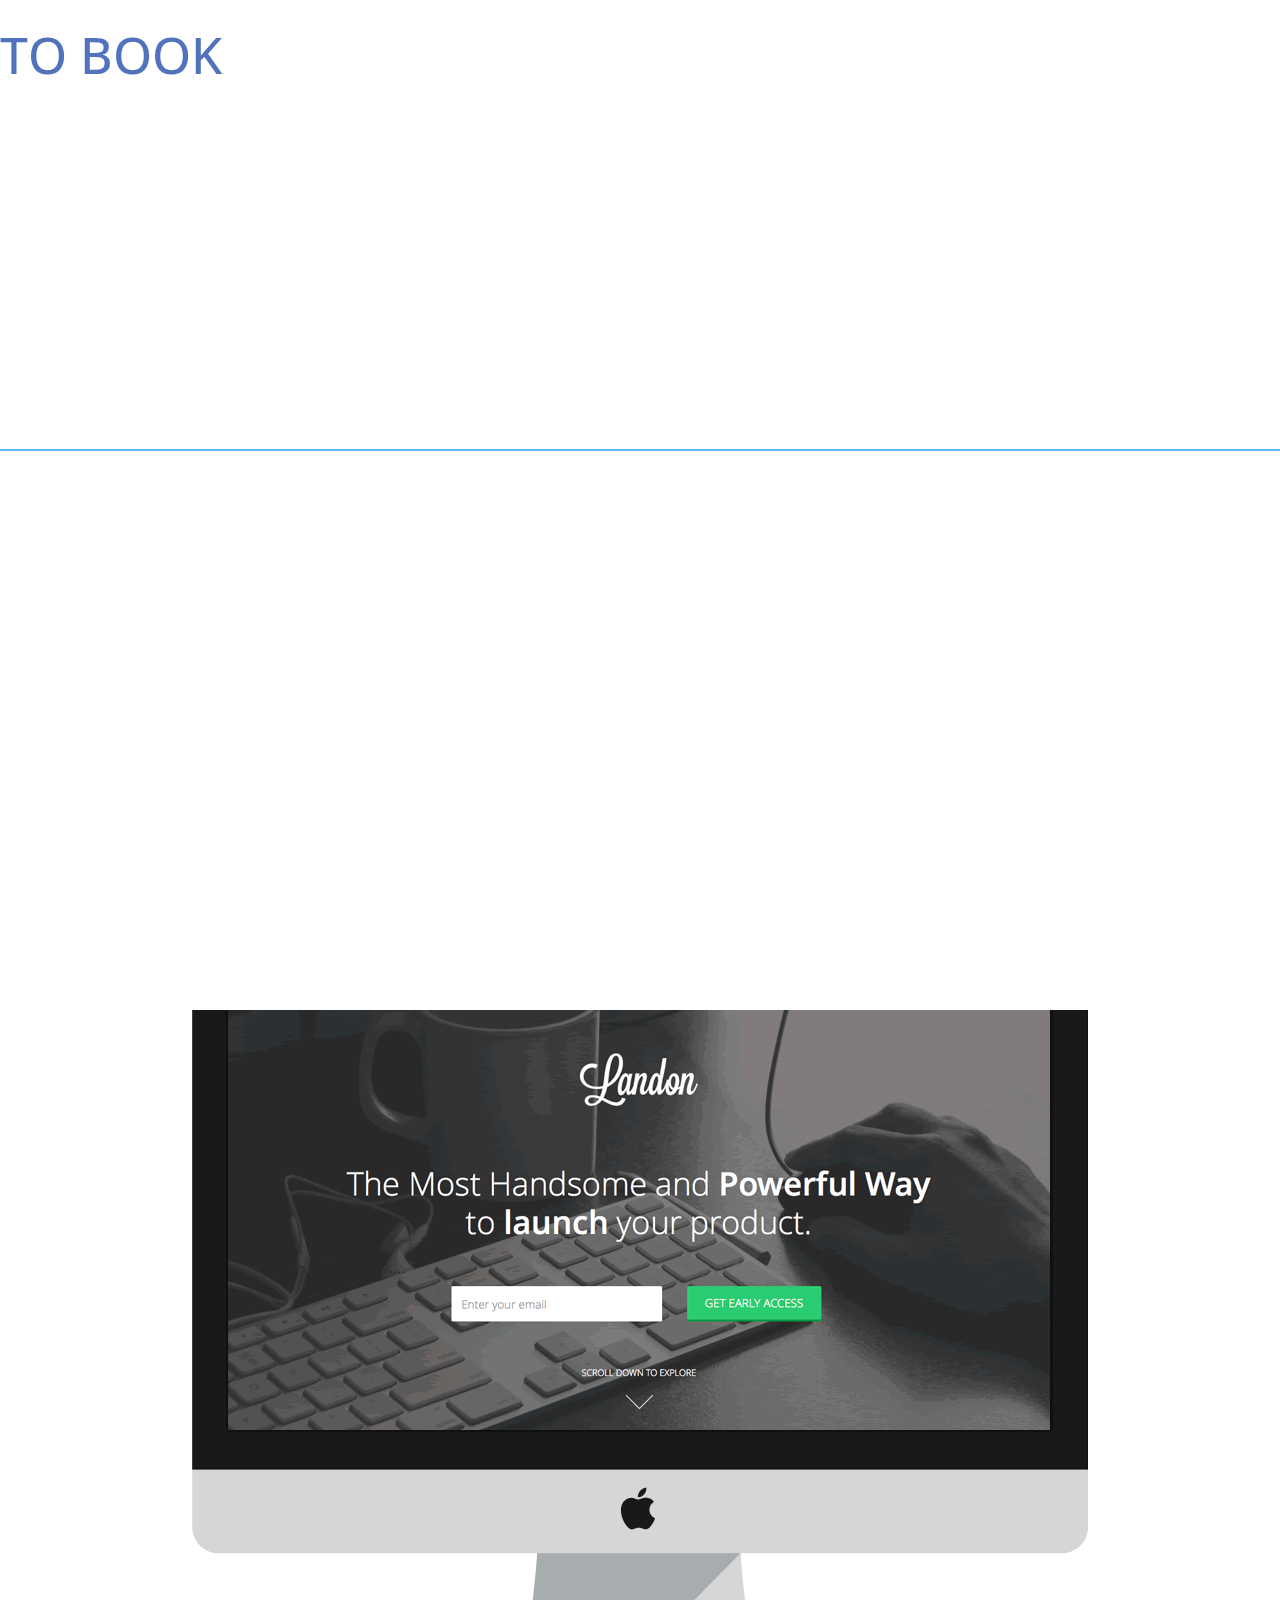
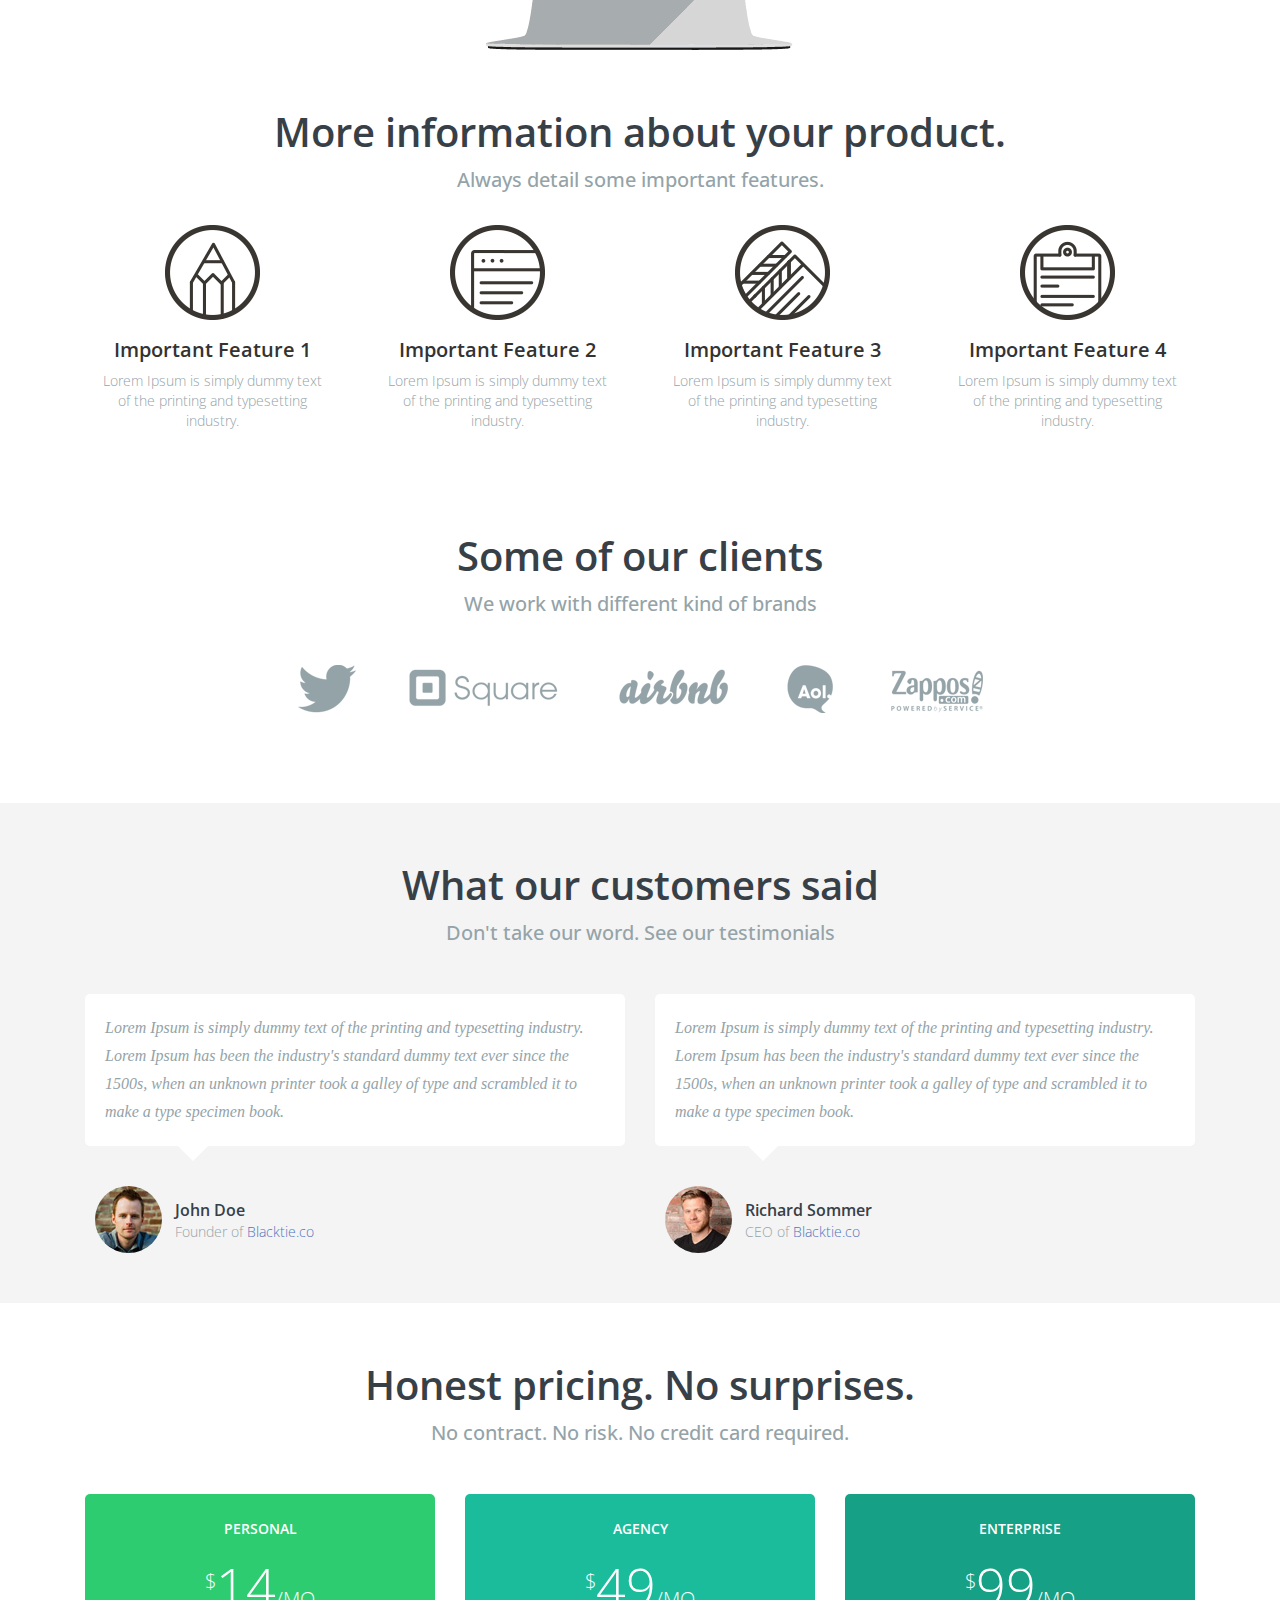
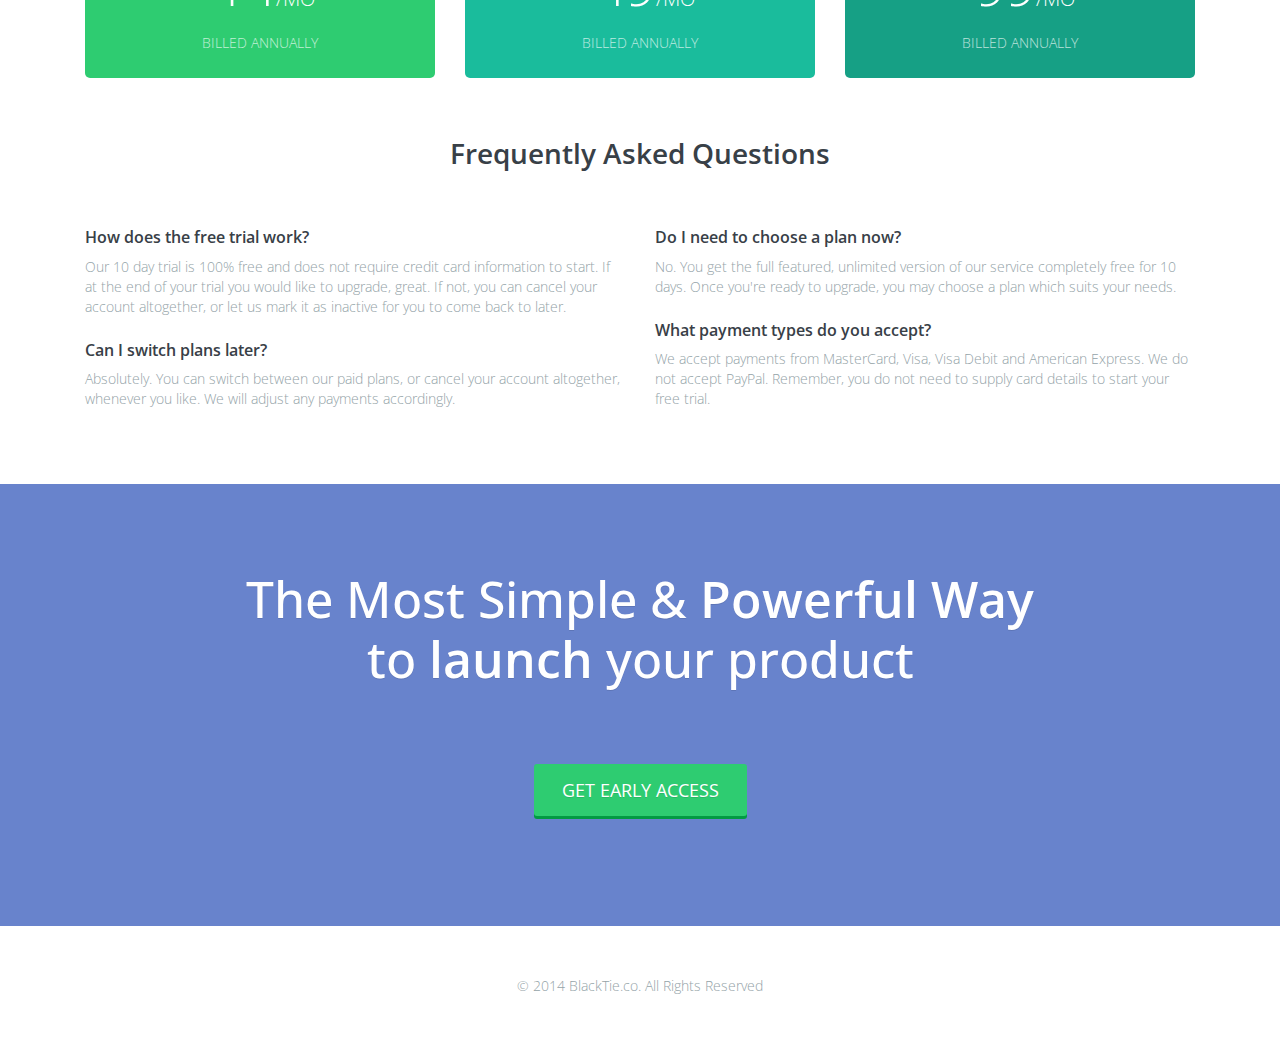
==== web/index.html @ 2a5c57f5 "Connection to database" ====
<!DOCTYPE html>
<html lang="en">
<head>
 
	<meta charset="utf-8">
	<meta name="viewport" content="width=device-width, initial-scale=1.0">
	<meta name="description" content="">
	<title>LANDON - Free Bootstrap 3 Landing Page</title>
	 
	<link href="css/bootstrap.css" rel="stylesheet">
	 
	<link href="css/main.css" rel="stylesheet">
 
	<!--[if lt IE 9]>
	  <script src="js/html5shiv.js"></script>
	  <script src="js/respond.min.js"></script>
	<![endif]-->
 
	<link rel="shortcut icon" href="images/favicon.png">
	<script src="js/pace.js"></script>
        <script src="js/jquery.js"></script>
        <script src="js/bootstrap.js"></script>
        <script src="js/easing.js"></script>
        <script src="js/nicescroll.js"></script>
 
	<link href='http://fonts.googleapis.com/css?family=Open+Sans:300,600' rel='stylesheet' type='text/css'>
</head>

<body>
    
    <h1><a href="html/book.html" >TO BOOK</a></h1>
    
	<div class="preloader"></div>
	
    <! -- ******************** MASTHEAD SECTION ******************** -->	
	<main id="top" class="masthead" role="main">
		<div class="container">
			<div class="logo"> <a href="index.html#"><img src="images/logo.png" alt="logo"></a>
			</div>
 
			<h1>The Most Handsome and <strong>Powerful Way</strong> <br>
			to <strong>launch</strong> your product.</h1>
 
			<div class="row">
	
				</div>
 
				<a href="index.html#explore" class="scrollto">
				<p>SCROLL DOWN TO EXPLORE</p>
				<p class="scrollto--arrow"><img src="images/scroll_down.png" alt="scroll down arrow"></p>
				</a>
		</div><! --/container -->
	</main><! --/main -->
 

    <! -- ******************** FEATURES SECTION ******************** -->	
	<div class="container" id="explore">
 
		<div class="section-title">
			<h2>Showcase your product with style.</h2>
			<h4>This theme is ideal for your Web Project or your App.</h4>
		</div>

		<section class="row heroimg breath">
			<div class="col-md-12 text-center"> 
				<img src="images/flat-mockup-template.png" alt="flat-mockup-template">
			</div>
		</section><! --/section -->
 
		<div class="section-title">
			<h2>More information about your product.</h2>
			<h4>Always detail some important features.</h4>
		</div>
		
		<section class="row features">
			<div class="col-sm-6 col-md-3">
				<div class="thumbnail"> 
					<img src="images/service_01.png" alt="analytics-icon">
					<div class="caption">
						<h3>Important Feature 1</h3>
						<p>Lorem Ipsum is simply dummy text of the printing and typesetting industry.</p>
					</div>
				</div><! --/thumbnail -->
			</div><! --/col-sm-6-->
 
			<div class="col-sm-6 col-md-3">
				<div class="thumbnail"> 
					<img src="images/service_02.png" alt="analytics-icon">
					<div class="caption">
						<h3>Important Feature 2</h3>
						<p>Lorem Ipsum is simply dummy text of the printing and typesetting industry.</p>
					</div>
				</div><! --/thumbnail -->
			</div><! --/col-sm-6-->
 
			<div class="col-sm-6 col-md-3">
				<div class="thumbnail"> 
					<img src="images/service_03.png" alt="analytics-icon">
					<div class="caption">
						<h3>Important Feature 3</h3>
						<p>Lorem Ipsum is simply dummy text of the printing and typesetting industry.</p>
					</div>
				</div><! --/thumbnail -->
			</div><! --/col-sm-6-->
 
			<div class="col-sm-6 col-md-3">
				<div class="thumbnail"> 
					<img src="images/service_04.png" alt="analytics-icon">
					<div class="caption">
						<h3>Important Feature 4</h3>
						<p>Lorem Ipsum is simply dummy text of the printing and typesetting industry.</p>
					</div>
				</div><! --/thumbnail -->
			</div><! --/col-sm-6-->
		</section><! --/section -->
 

	    <! -- ******************** CLIENTS SECTION ******************** -->	 
		<div class="section-title">
			<h2>Some of our clients</h2>
			<h4>We work with different kind of brands</h4>
		</div>
	
		<section class="row clientlogo breath">
			<div class="col-md-12 text-center"> 
				<img src="images/client-logos.png" alt="client-logos">
			</div>
		</section><! --/section -->
 
	</div><! --/container -->
 

	    <! -- ******************** TESTIMONIALS SECTION ******************** -->	 
		<div class="highlight testimonials">
			<div class="container">
				<div class="section-title">
					<h2>What our customers said</h2>
					<h4>Don't take our word. See our testimonials </h4>
				</div>
				
				<section class="row breath">
					<div class="col-md-6">
						<div class="testblock">Lorem Ipsum is simply dummy text of the printing and typesetting industry. Lorem Ipsum has been the industry's standard dummy text ever since the 1500s, when an unknown printer took a galley of type and scrambled it to make a type specimen book. </div>
						<div class="clientblock"> 
							<img src="images/customer-img-1.jpg" alt=".">
							<p><strong>John Doe</strong> <br>
								Founder of <a href="index.html#">Blacktie.co</a>
							</p>
						</div>
					</div><! --/col-md-6 -->
					
					<div class="col-md-6">
						<div class="testblock">Lorem Ipsum is simply dummy text of the printing and typesetting industry. Lorem Ipsum has been the industry's standard dummy text ever since the 1500s, when an unknown printer took a galley of type and scrambled it to make a type specimen book. </div>
						<div class="clientblock"> 
							<img src="images/customer-img-2.jpg" alt=".">
							<p><strong>Richard Sommer</strong> <br>
								CEO of <a href="index.html#">Blacktie.co</a>
							</p>
						</div>
					</div><! --/col-md-6 -->
				</section><! --/section -->
 
			</div><! --/container -->
		</div><! --/highlight Testimonials -->
 

	    <! -- ******************** PRICING LIST ******************** -->	  
		<div class="container">
 
			<div class="section-title">
				<h2>Honest pricing. No surprises.</h2>
				<h4>No contract. No risk. No credit card required. </h4>
			</div>
			<section class="row breath planpricing">
			
				<div class="col-md-4">
					<div class="pricing color1">
						<div class="planname">Personal</div>
						<div class="price"> <span class="curr">$</span>14<span class="per">/MO</span></div>
						<div class="billing">Billed Annually</div>
					</div><! --/pricing -->
				</div><! --/col-md-4-->
				
				<div class="col-md-4">
					<div class="pricing color2">
						<div class="planname">Agency</div>
						<div class="price"> <span class="curr">$</span>49<span class="per">/MO</span></div>
						<div class="billing">Billed Annually</div>
					</div><! --/pricing -->
				</div><! --/col-md-4-->
				
				<div class="col-md-4">
					<div class="pricing color3">
						<div class="planname">Enterprise</div>
						<div class="price"> <span class="curr">$</span>99<span class="per">/MO</span></div>
						<div class="billing">Billed Annually</div>
					</div><! --/pricing -->
				</div><! --/col-md-4-->
			</section><!-- /section planpricing -->
 

	    <! -- ******************** FAQ ******************** -->	  
 
		<div class="section-title">
			<h5>Frequently Asked Questions</h5>
		</div>
		
		<section class="row faq breath">
			<div class="col-md-6">
				<h6>How does the free trial work?</h6>
				<p>Our 10 day trial is 100% free and does not require credit card information to start. If at the end of your trial you would like to upgrade, great. If not, you can cancel your account altogether, or let us mark it as inactive for you to come back to later.</p>
				<h6>Can I switch plans later?</h6>
				<p>Absolutely. You can switch between our paid plans, or cancel your account altogether, whenever you like. We will adjust any payments accordingly.</p>
			</div><! --/col-md-6 -->
			
			<div class="col-md-6">
				<h6>Do I need to choose a plan now?</h6>
				<p>No. You get the full featured, unlimited version of our service completely free for 10 days. Once you're ready to upgrade, you may choose a plan which suits your needs.</p>
				<h6>What payment types do you accept?</h6>
				<p>We accept payments from MasterCard, Visa, Visa Debit and American Express. We do not accept PayPal. Remember, you do not need to supply card details to start your free trial.</p>
			</div><! --/col-md-6 -->
		</section><! --/section faq -->
 
	</div><! --/container -->
 
	    <! -- ******************** FOOTER ******************** -->	  
		<main class="footercta" role="main">
			<div class="container">
				<h1>The Most Simple & <strong>Powerful Way</strong> <br>
					to <strong>launch</strong> your product</h1>
 
				<div class="row">
					<div class="col-md-12 breath text-center"> 
						<a href="index.html#top" class="btn btn-success btn-lg gototop">GET EARLY ACCESS</a> 
					</div>
				</div>
			</div><! --/container -->
		</main><! --/main -->
 
		<div class="container">
			<section class="row breath">
				<div class="col-md-12 footerlinks">
					<p>&copy; 2014 BlackTie.co. All Rights Reserved</p>
				</div>
			</section><! --/section -->
		</div><! --/container -->
 
 
 
 

 
 
<script>


 $(function() {
    $('.scrollto, .gototop').bind('click',function(event){
		 var $anchor = $(this);
		 $('html, body').stop().animate({
         scrollTop: $($anchor.attr('href')).offset().top
          }, 1500,'easeInOutExpo');
     event.preventDefault();
      });
  });
        

</script>
 
</body>
</html>
---- web/css/main.css ----
/*	################################################################

	Author: Carlos Alvarez
	URL: http://alvarez.is

	Project Name: LANDON - Bootstrap 3 Theme
	Version: 1.0
	URL: http://blacktie.co
	
################################################################# */ 

@charset "utf-8";

body{
	font-family:'Open Sans',Arial,sans-serif;
	background:#FFF;
	font-weight:300;
	height:100%;
	margin:0;
	padding:0;
	color:#94a3a8;
	}
	
strong,b{
	font-weight:600;
	}

h1{font-size:50px;line-height:60px;margin:25px 0;}
h2{font-size:40px;font-weight:600;margin:15px 0;}
h3{font-size:20px;margin:10px 0;font-weight:600;}
h4{font-size:20px;margin:10px 0;}
h5{font-size:28px;font-weight:600;margin:15px 0;color:#384047;}
h6{font-size:16px;font-weight:600;margin:10px 0;color:#384047;}

a{color:#5173bd;}
a:hover,a:focus{color:#5173bd;}

.preloader{
	background-color:#FFFFFF;
	position:fixed;
	width:100%;
	height:100%;
	z-index:9999999;
	}

.pace{
	-webkit-pointer-events:none;
	pointer-events:none;
	-webkit-user-select:none;
	-moz-user-select:none;
	user-select:none;
	z-index:9999999;
	position:fixed;
	margin:auto;
	top:0;
	left:0;
	right:0;
	bottom:0;
	height:2px;
	width:100%;
	background:#fff;
	}
	
.pace .pace-progress{
	-webkit-box-sizing:border-box;
	-moz-box-sizing:border-box;
	-ms-box-sizing:border-box;
	-o-box-sizing:border-box;
	box-sizing:border-box;
	-webkit-transition:width 1s ease-in-out 1s linear;
	-moz-transition:width 1s ease-in-out 1s linear;
	-ms-transition:width 1s ease-in-out 1s linear;
	-o-transition:width 1s ease-in-out 1s linear;
	transition:width 1s ease-in-out 1s linear;
	-webkit-transform:translate3d(0,0,0);
	-moz-transform:translate3d(0,0,0);
	-ms-transform:translate3d(0,0,0);
	-o-transform:translate3d(0,0,0);
	transform:translate3d(0,0,0);
	max-width:100%;position:fixed;
	z-index:9999999;display:block;
	position:absolute;
	left:0px;
	top:0px;
	height:100%;
	background:#61b5f0;
	}
	
.pace.pace-inactive{display:none;}

.btn,.btn-lg,.input-lg{border-radius:3px;}

.form-control{
	border-radius:3px;
	-webkit-box-shadow:none;
	box-shadow:none;border:0;
	}
	
.input-lg{height:55px;}

.btn-lg,.btn-group-lg>.btn{
	padding:10px 28px;
	height:52px;
	}
.breath{margin:50px auto;}

.highlight{background:#f4f4f4;margin-top:40px;}

.masthead{
	position:relative;
	padding:80px 15px;
	color:#FFF;
	text-align:center;
	text-shadow:0 1px 0 rgba(0,0,0,.1);
	background-color:#6883cc;
	background-image:url("../images/header.png");
	background-repeat:no-repeat;
	background-position:center center;
	background-attachment:fixed;
	-webkit-background-size:cover;
	-moz-background-size:cover;
	-o-background-size:cover;
	background-size:cover;
	}

.masthead .container{
	animation:fadein 2s;
	-moz-animation:fadein 2s;
	-webkit-animation:fadein 2s;
	-o-animation:fadein 2s;
	}

.loading *{
	-webkit-animation:none!important;
	-moz-animation:none!important;
	-ms-animation:none!important;
	-o-animation:none!important;
	}

@keyframes fadein{
	from{opacity:0;
	-webkit-transform:translateY(-30px);
	-moz-transform:translateY(-30px);
	transform:translateY(-30px);}
	to{opacity:1;
	-webkit-transform:translateY(0);
	-moz-transform:translateY(0);
	transform:translateY(0);}}
	
@-moz-keyframes fadein { /* Firefox */
	 from {
	 opacity:0;
	 -webkit-transform: translateY(-30px);
	-moz-transform: translateY(-30px);
	transform: translateY(-30px);
	}to{opacity:1;-webkit-transform:translateY(0);-moz-transform:translateY(0);transform:translateY(0);}
	}

@-webkit-keyframes fadein { /* Safari and Chrome */
	 from {
	 opacity:0;
	 -webkit-transform: translateY(-30px);
	-moz-transform: translateY(-30px);
	transform: translateY(-30px);
}

to {
	opacity:1;
	-webkit-transform: translateY(0);
	-moz-transform: translateY(0);
	transform: translateY(0);
}
}
@-o-keyframes fadein { /* Opera */
 from {
 opacity:0;
 -webkit-transform: translateY(-30px);
-moz-transform: translateY(-30px);
transform: translateY(-30px);
}
to {
	opacity:1;
	-webkit-transform: translateY(0);
	-moz-transform: translateY(0);
	transform: translateY(0);
}
}
/*animation ends*/

.logo {
	padding: 45px 0;
	text-align:center;
}
.btn-large {
	font-size:18px;
	padding:20px 50px;
	margin:5px 10px;
}
.btn-success {
	background-color: #2ecc71;
	background-image:none;
	border: 0;
	-webkit-box-shadow: 0 3px 0 rgba(2, 154, 67, 1);
	box-shadow: 0 3px 0 rgba(2, 154, 67, 1);
	line-height: 1.8;
}
.btn-success:hover, .btn-success:focus, .btn-success:active {
	background-color: #29c36a;
	color:#FFF;
	border: 0;
	-webkit-box-shadow: 0 3px 0 rgba(2, 139, 61, 1);
	box-shadow: 0 3px 0 rgba(2, 139, 61, 1);
}
.btn-primary {
	background-color: #2db6d8;
	background-image:none;
	border-color: rgba(0, 0, 0, 0.1) rgba(0, 0, 0, 0.1) rgba(0, 0, 0, 0.25);
}
.btn-primary:hover, .btn-primary:focus, .btn-primary:active {
	background-color: #209ab8!important;
	color:#FFF!important;
}
.subscribe {
	padding: 45px 0;
}
.alertMsg {
	float: left;
	font-size: 14px;
	display: block;
	padding: 5px 17px;
}


/* Boucing Arrow Animation */

@keyframes arrowbounce {
from {
-webkit-transform: translateY(0);
-moz-transform: translateY(0);
transform: translateY(0);
}
to {
	-webkit-transform: translateY(-20px);
	-moz-transform: translateY(-20px);
	transform: translateY(-20px);
}
}
@-moz-keyframes arrowbounce { /* Firefox */
from {
-webkit-transform: translateY(0);
-moz-transform: translateY(0);
transform: translateY(0);
}
to {
	-webkit-transform: translateY(-20px);
	-moz-transform: translateY(-20px);
	transform: translateY(-20px);
}
}
@-webkit-keyframes arrowbounce { /* Safari and Chrome */
from {
-webkit-transform: translateY(0);
-moz-transform: translateY(0);
transform: translateY(0);
}
to {
	-webkit-transform: translateY(-20px);
	-moz-transform: translateY(-20px);
	transform: translateY(-20px);
}
}
@-o-keyframes arrowbounce { /* Opera */
from {
-webkit-transform: translateY(0);
-moz-transform: translateY(0);
transform: translateY(0);
}
to {
	-webkit-transform: translateY(-20px);
	-moz-transform: translateY(-20px);
	transform: translateY(-20px);
}
}
.scrollto, .scrollto:hover {
	margin:30px;
	display:block;
	color:#FFF;
	text-decoration:none;
	width:200px;
	margin:0 auto;
}
.scrollto--arrow {
	padding:10px;
}
.scrollto--arrow img {
	animation: arrowbounce 1s alternate infinite;
	-moz-animation: arrowbounce 1s alternate infinite; /* Firefox */
	-webkit-animation: arrowbounce 1s alternate infinite; /* Safari and Chrome */
	-o-animation: arrowbounce 1s alternate infinite; /* Opera */
}
/*========== 3. HERO IMAGE ==============*/

.section-title {
	text-align:center;
	margin-top:60px;
	margin-bottom:30px;
}
.section-title h2 {
	color:#384047;
}
.section-title h4 {
	color:#94a3a8;
}
.heroimg img, .clientlogo img {
	max-width:100%;
}
/*========== 4. FEATURES ==============*/

.features {
	margin:25px 0;
}
.thumbnail {
	border:0;
	text-align:center;
}
.thumbnail .caption p {
	color: #94a3a8;
}
/*Hover Animation*/

.thumbnail img {
	-moz-transition:all 0.6s ease;
	-webkit-transition:all 0.6s ease;
	-ms-transition:all 0.6s ease;
	-o-transition:all 0.6s ease;
	transition:all 0.6s ease;
}
.thumbnail:hover img {
	-moz-transform:scale(1.05);
	-webkit-transform:scale(1.05);
	-o-transform:scale(1.05);
	-ms-transform:scale(1.05);
	transform:scale(1.05);
	z-index:2;
}
/*========== 5. TESTIMONIALS ==============*/

.testblock {
	width:100%;
	height:auto;
	padding:20px;
	background:#FFF;
	-webkit-border-radius:5px;
	-moz-border-radius:5px;
	border-radius:5px;
	font-family:Georgia, "Times New Roman", Times, serif;
	font-style:italic;
	position:relative;
	line-height:28px;
	font-size:16px;
}
.testblock:after {
	top: 100%;
	left: 20%;
	border: solid transparent;
	content: " ";
	height: 0;
	width: 0;
	position: absolute;
	pointer-events: none;
	border-color: rgba(255, 255, 255, 0);
	border-top-color: #ffffff;
	border-width: 15px;
	margin-left: -15px;
}
.clientblock {
	margin-top:40px;
	margin-left:10px;
}
.clientblock img {
	float:left;
	-webkit-border-radius:100%;
	-moz-border-radius:100%;
	border-radius:100%;
}
.clientblock p {
	padding-left:80px;
	padding-top:13px;
}
.clientblock p strong {
	color:#384047;
	font-size:16px;
}
/* Animation */

.testblock {
	-moz-transition:all 0.6s ease;
	-webkit-transition:all 0.6s ease;
	-ms-transition:all 0.6s ease;
	-o-transition:all 0.6s ease;
	transition:all 0.6s ease;
}
.testblock:hover {
	-moz-transform:scale(1.05);
	-webkit-transform:scale(1.05);
	-o-transform:scale(1.05);
	-ms-transform:scale(1.05);
	transform:scale(1.05);
	z-index:2;
}
/*========== 6. PLANS AND PRICING ==============*/

.pricing {
	padding:25px;
	color:#FFF;
	text-align:center;
	-webkit-border-radius:5px;
	-moz-border-radius:5px;
	border-radius:5px;
}
.pricing .planname {
	text-transform:uppercase;
	font-weight:600;
}
.pricing .price {
	font-size:52px;
	font-weight:300;
	margin:10px 0;
}
.pricing .billing {
	text-transform:uppercase;
	color:#FFF;
	opacity:0.7;
}
.pricing .price .curr {
	display:inline-block;
	font-size:20px;
	vertical-align:super;
}
.pricing .price .per {
	display:inline-block;
	font-size:20px;
	vertical-align: baseline;
}
.color1 {
	background-color:#2ecc71;
}
.color2 {
	background-color:#1abc9c;
}
.color3 {
	background-color:#16a085;
}
/* Animation */

.pricing {
	-moz-transition:all 0.6s ease;
	-webkit-transition:all 0.6s ease;
	-ms-transition:all 0.6s ease;
	-o-transition:all 0.6s ease;
	transition:all 0.6s ease;
}
.pricing:hover {
	-moz-transform:scale(1.05);
	-webkit-transform:scale(1.05);
	-o-transform:scale(1.05);
	-ms-transform:scale(1.05);
	transform:scale(1.05);
	z-index:2;
}

/*========== 7. FAQ ==============*/

.faq p {
	margin-bottom:25px;
}

/*==========8. FOOTER ==============*/


.footercta {
	padding: 60px 15px;
	color: #FFF;
	text-align: center;
	text-shadow: 0 1px 0 rgba(0, 0, 0, .1);
	background-color: #6883cc;
	background-image:url("../images/header.png");
	background-repeat: no-repeat;
	background-position: center center;
	background-attachment: fixed;
	-webkit-background-size: cover;
	-moz-background-size: cover;
	-o-background-size: cover;
	background-size: cover;
}
.footerlinks {
	text-align:center;
}
.footerlinks a {
	text-align:center;
	padding:0 13px;
	display:inline-block;
	padding-bottom: 15px;
}



/*==========9. CUSTOM MEDIA QUERIES==============*/


/*MEDIA QUERIES*/

@media (max-width: 991px) {
 h1 {
font-size: 35px;
line-height: 50px;
margin: 15px 0;
}
 h2 {
font-size: 35px;
}
 .testimonials [class*="col-"]:not(:first-child) {
 margin-top: 40px;
}
 .planpricing [class*="col-"]:not(:first-child) {
 margin-top: 30px;
}
 .breath {
margin: 30px auto;
}
}
 @media (max-width: 767px) {
 h1 {
font-size: 30px;
line-height: 40px;
}
 h2 {
font-size: 30px;
line-height: 40px;
}
 .subscribe [class*="col-"]:not(:first-child) {
 margin-top: 30px;
}
 .masthead {
padding: 40px 15px;
}
}
 @media (max-width: 480px) {
	 /*Media Queries for smaller devices*/
	 .masthead {
	background-attachment: scroll;
}

}
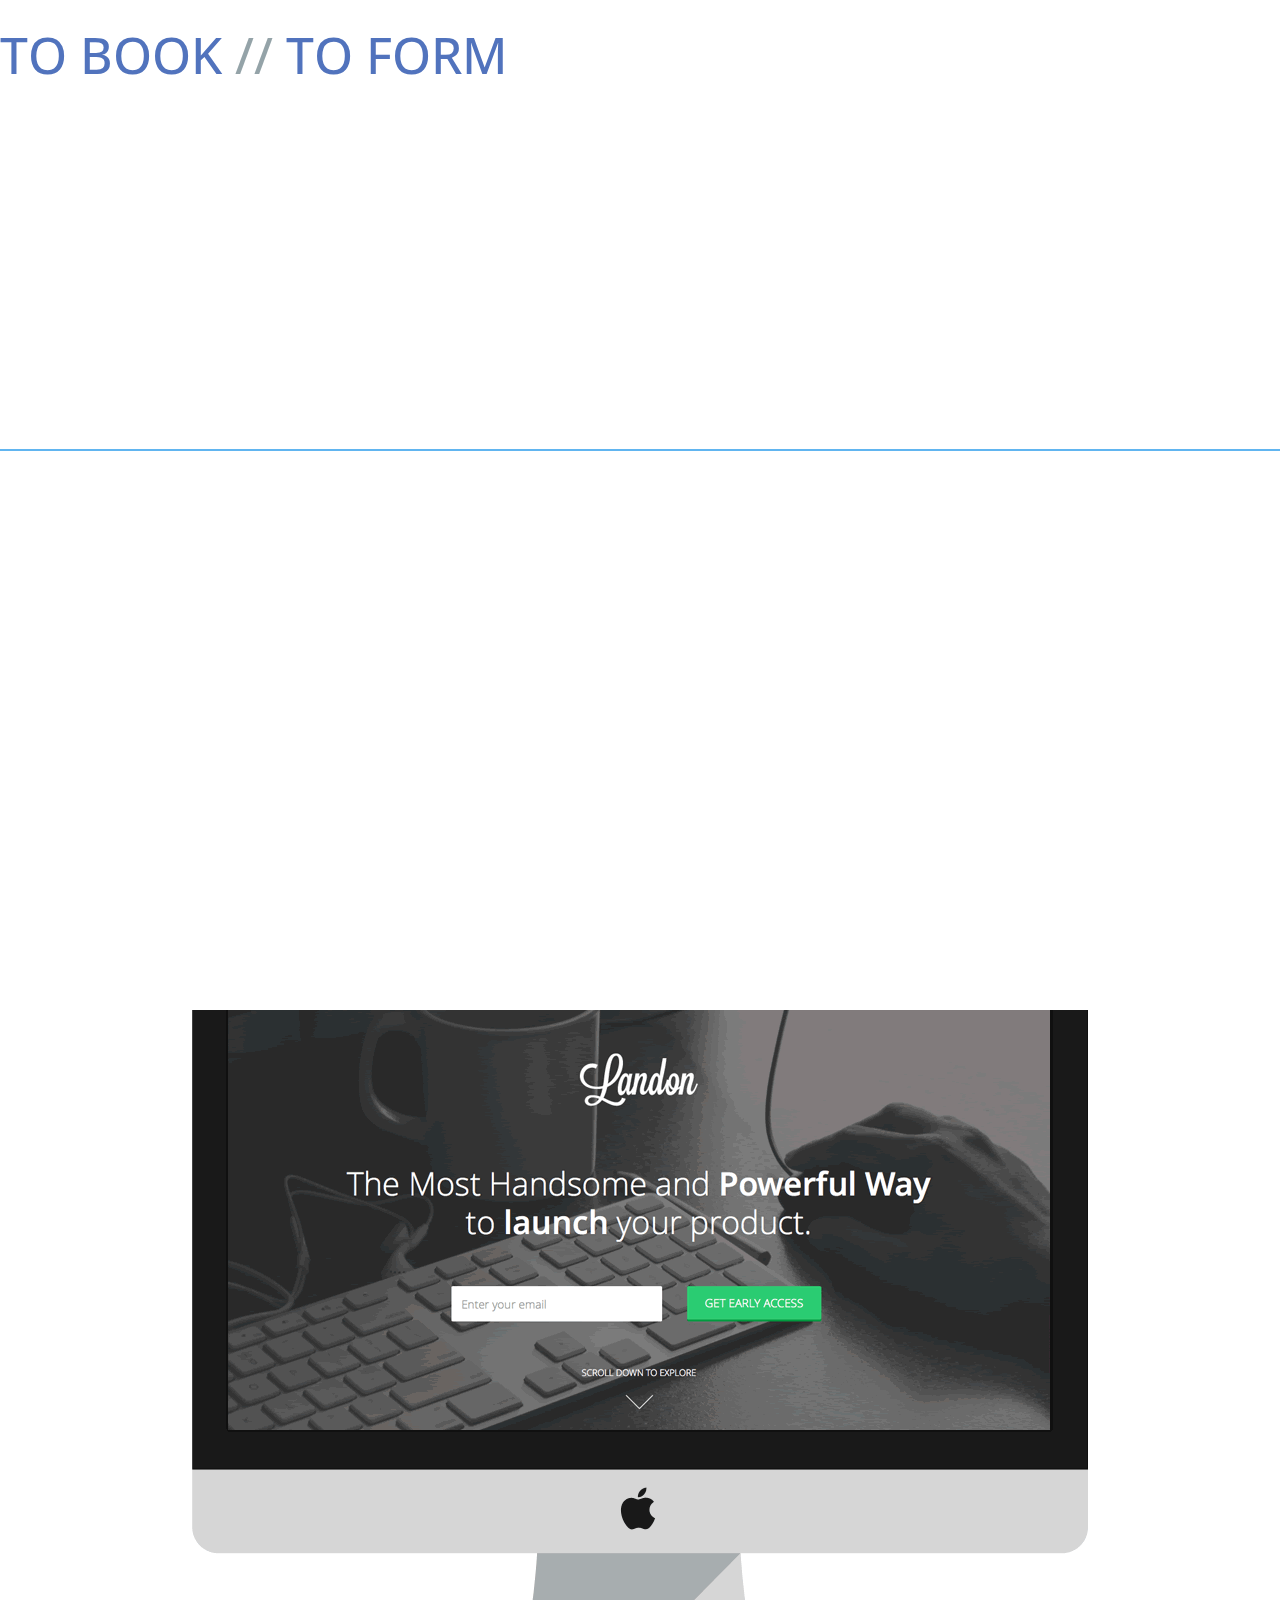
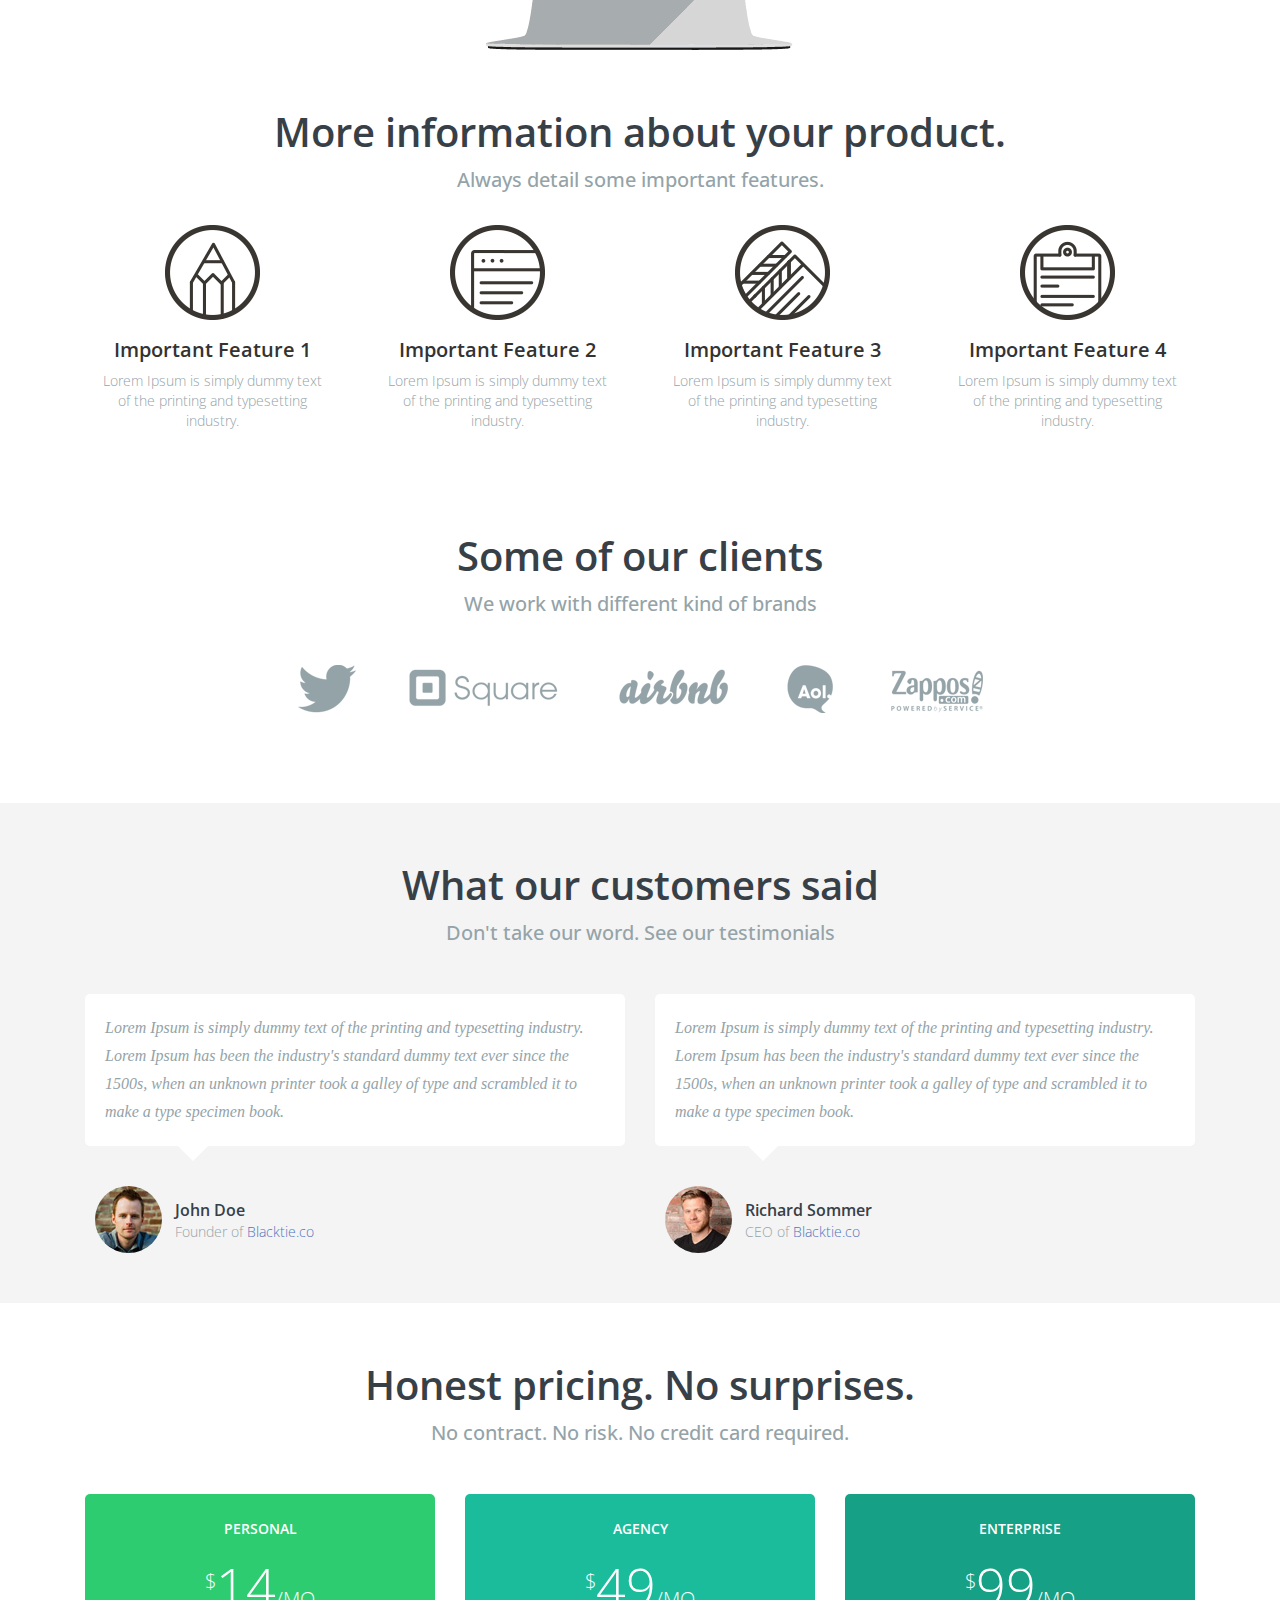
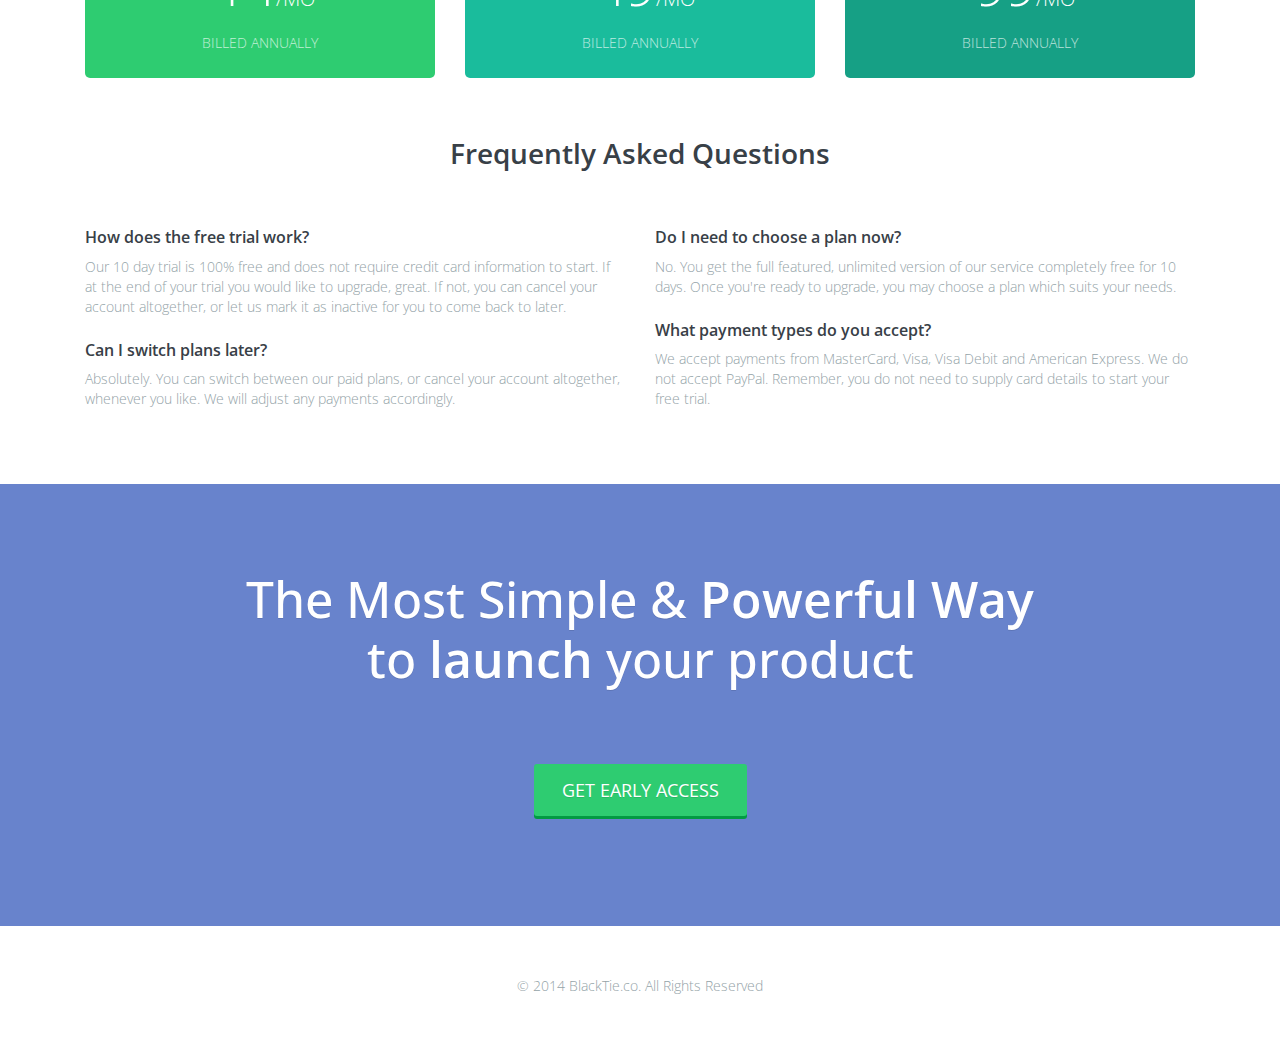
==== commit c3ff7a83: "register form (html, js, css) added" ====
--- a/web/index.html
+++ b/web/index.html
@@ -28,7 +28,7 @@
 
 <body>
     
-    <h1><a href="html/book.html" >TO BOOK</a></h1>
+    <h1><a href="html/book.html" >TO BOOK</a> // <a href="html/form.html" >TO FORM</a> </h1>
     
 	<div class="preloader"></div>
 	
